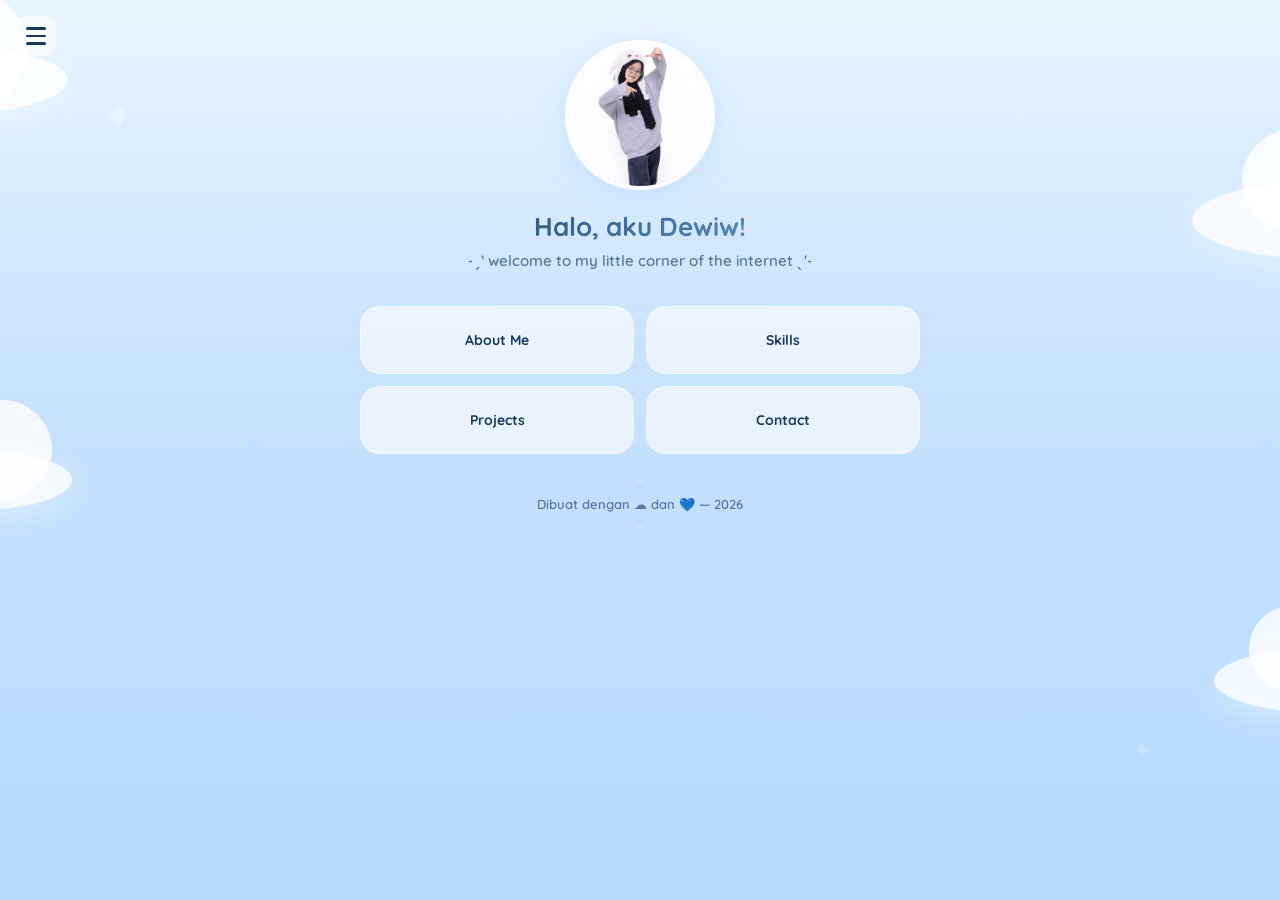
==== index.html @ 667086fc "Deploy pertama" ====
<!DOCTYPE html>
<html lang="id">
<head>
  <meta charset="UTF-8" />
  <meta name="viewport" content="width=device-width, initial-scale=1.0" />
  <title>Portofolio Imut 🌥️</title>
  <link rel="stylesheet" href="style.css" />
  <style>
    .home-menu {
      display: grid;
      grid-template-columns: 1fr 1fr;
      gap: 12px;
      margin-top: 24px;
    }
    .home-menu a {
      text-decoration: none;
      color: inherit;
      display: block;
    }
    .home-menu .menu-item {
      background: rgba(255, 255, 255, 0.6);
      border-radius: 20px;
      padding: 24px 12px;
      border: 1px solid rgba(255, 255, 255, 0.6);
      text-align: center;
      transition: transform 0.2s ease, box-shadow 0.2s ease;
      cursor: pointer;
    }
    .home-menu .menu-item:hover {
      transform: translateY(-4px);
      box-shadow: 0 8px 32px rgba(179, 217, 255, 0.4);
    }
    .home-menu .menu-item:active {
      animation: menuPop 0.35s ease;
    }
    @keyframes menuPop {
      0% { transform: scale(1); }
      30% { transform: scale(0.9); }
      60% { transform: scale(1.05); }
      100% { transform: scale(1); }
    }
    .home-menu .menu-item .label {
      font-size: 14px;
      font-weight: 700;
      color: #1a3a5c;
    }
  </style>
</head>
<body>
  <div class="clouds">
    <div class="cloud cloud-1"></div>
    <div class="cloud cloud-2"></div>
    <div class="cloud cloud-3"></div>
    <div class="cloud cloud-4"></div>
  </div>

  <div class="sparkle-container"></div>

  <div class="hamburger" id="hamburger" onclick="toggleMenu()">
    <span></span>
    <span></span>
    <span></span>
  </div>

  <nav class="menu-overlay" id="menuOverlay">
    <div class="menu-content">
      <a href="about.html" class="menu-link">💌 About</a>
      <a href="skills.html" class="menu-link">🌸 Skills</a>
      <a href="projects.html" class="menu-link">🍡 Projects</a>
      <a href="contact.html" class="menu-link">💬 Contact</a>
    </div>
  </nav>

  <div class="container">
    <header>
      <div class="avatar">
        <div class="foto-wrapper">
          <img src="foto.jpg" alt="foto" class="foto-profil" />
        </div>
      </div>
      <h1>Halo, aku Dewiw!</h1>
      <p class="subtitle">˗ˏˋ welcome to my little corner of the internet ˎˊ˗</p>
    </header>

    <div class="home-menu">
      <a href="about.html">
        <div class="menu-item">
          <div class="label">About Me</div>
        </div>
      </a>
      <a href="skills.html">
        <div class="menu-item">
          <div class="label">Skills</div>
        </div>
      </a>
      <a href="projects.html">
        <div class="menu-item">
          <div class="label">Projects</div>
        </div>
      </a>
      <a href="contact.html">
        <div class="menu-item">
          <div class="label">Contact</div>
        </div>
      </a>
    </div>

    <footer>
      <p>Dibuat dengan ☁️ dan 💙 — 2026</p>
    </footer>
  </div>

<script>
  const sparkleContainer = document.querySelector('.sparkle-container');

  function burstSparkles(e) {
    const sparks = ['✦', '✧', '💙', '☁️', '✨', '⭐'];
    for (let i = 0; i < 6; i++) {
      const spark = document.createElement('span');
      spark.textContent = sparks[Math.floor(Math.random() * sparks.length)];
      spark.style.cssText = `
        position: fixed;
        left: ${e.clientX}px;
        top: ${e.clientY}px;
        font-size: ${12 + Math.random() * 16}px;
        pointer-events: none;
        z-index: 999;
        transition: all ${0.5 + Math.random() * 0.5}s ease-out;
        opacity: 1;
      `;
      sparkleContainer.appendChild(spark);
      requestAnimationFrame(() => {
        spark.style.left = (e.clientX + (Math.random() - 0.5) * 100) + 'px';
        spark.style.top = (e.clientY + (Math.random() - 0.5) * 100) + 'px';
        spark.style.opacity = '0';
        spark.style.transform = 'scale(1.5)';
      });
      setTimeout(() => spark.remove(), 1000);
    }
  }

  document.querySelectorAll('.home-menu a').forEach(el => {
    el.addEventListener('click', function(e) {
      burstSparkles(e);
      e.preventDefault();
      const href = this.getAttribute('href');
      setTimeout(() => { window.location.href = href; }, 350);
    });
  });

  function toggleMenu() {
    document.getElementById('hamburger').classList.toggle('open');
    document.getElementById('menuOverlay').classList.toggle('open');
  }
</script>
</body>
</html>
---- style.css ----
@import url('https://fonts.googleapis.com/css2?family=Quicksand:wght@400;600;700&display=swap');

* {
  margin: 0;
  padding: 0;
  box-sizing: border-box;
}

body {
  font-family: 'Quicksand', 'Segoe UI', system-ui, sans-serif;
  background: linear-gradient(180deg, #e8f4ff 0%, #c9e2ff 40%, #b3d9ff 100%);
  min-height: 100vh;
  position: relative;
  overflow-x: hidden;
  color: #2c3e50;
}

body::before {
  content: '✦';
  font-size: 40px;
  position: fixed;
  top: 10%;
  left: 8%;
  color: rgba(255, 255, 255, 0.3);
  animation: twinkle 3s ease-in-out infinite;
}
body::after {
  content: '✦';
  font-size: 24px;
  position: fixed;
  bottom: 15%;
  right: 10%;
  color: rgba(255, 255, 255, 0.25);
  animation: twinkle 4s ease-in-out infinite 1s;
}

@keyframes twinkle {
  0%, 100% { opacity: 0.3; transform: scale(1); }
  50% { opacity: 1; transform: scale(1.3); }
}

/* ===== AWAN ===== */
.clouds {
  position: fixed;
  top: 0;
  left: 0;
  width: 100%;
  height: 100%;
  pointer-events: none;
  z-index: 0;
}

.cloud {
  position: absolute;
  background: rgba(255, 255, 255, 0.8);
  border-radius: 50%;
  box-shadow:
    0 8px 32px rgba(255, 255, 255, 0.4),
    inset 0 -4px 12px rgba(255, 255, 255, 0.2);
}

.cloud::before,
.cloud::after {
  content: '';
  position: absolute;
  background: inherit;
  border-radius: 50%;
}

.cloud-1 {
  width: 260px;
  height: 70px;
  top: 5%;
  left: -15%;
  animation: float 22s ease-in-out infinite;
}
.cloud-1::before {
  width: 90px;
  height: 90px;
  top: -45px;
  left: 40px;
}
.cloud-1::after {
  width: 120px;
  height: 120px;
  top: -55px;
  left: 100px;
}

.cloud-2 {
  width: 280px;
  height: 80px;
  top: 20%;
  right: -15%;
  animation: float 26s ease-in-out infinite reverse;
}
.cloud-2::before {
  width: 100px;
  height: 100px;
  top: -50px;
  left: 50px;
}
.cloud-2::after {
  width: 140px;
  height: 140px;
  top: -60px;
  left: 120px;
}

.cloud-3 {
  width: 200px;
  height: 60px;
  top: 50%;
  left: -10%;
  animation: float 24s ease-in-out infinite 3s;
}
.cloud-3::before {
  width: 80px;
  height: 80px;
  top: -40px;
  left: 30px;
}
.cloud-3::after {
  width: 100px;
  height: 100px;
  top: -50px;
  left: 80px;
}

.cloud-4 {
  width: 220px;
  height: 65px;
  top: 72%;
  right: -12%;
  animation: float 20s ease-in-out infinite 5s reverse;
}
.cloud-4::before {
  width: 85px;
  height: 85px;
  top: -42px;
  left: 35px;
}
.cloud-4::after {
  width: 110px;
  height: 110px;
  top: -52px;
  left: 90px;
}

@keyframes float {
  0%, 100% { transform: translateX(0); }
  50% { transform: translateX(100px); }
}

/* ===== KONTEN ===== */
.container {
  position: relative;
  z-index: 1;
  max-width: 600px;
  margin: 0 auto;
  padding: 40px 20px;
}

header {
  text-align: center;
  margin-bottom: 36px;
}

.avatar {
  margin-bottom: 16px;
  animation: bounce 2.5s ease-in-out infinite;
}

.foto-wrapper {
  width: 150px;
  height: 150px;
  border-radius: 50%;
  overflow: hidden;
  border: 4px solid rgba(255, 255, 255, 0.9);
  box-shadow: 0 6px 24px rgba(179, 217, 255, 0.5);
  display: inline-block;
}

.foto-profil {
  width: 100%;
  height: 100%;
  object-fit: cover;
  object-position: center;
  transform: scale(1.5);
}

@keyframes bounce {
  0%, 100% { transform: translateY(0); }
  50% { transform: translateY(-10px); }
}

h1 {
  font-size: 26px;
  font-weight: 700;
  background: linear-gradient(135deg, #1a3a5c, #6da5d9, #b3d9ff, #1a3a5c);
  background-size: 300% auto;
  -webkit-background-clip: text;
  background-clip: text;
  -webkit-text-fill-color: transparent;
  animation: gradientShift 4s ease-in-out infinite;
}

@keyframes gradientShift {
  0%, 100% { background-position: 0% center; }
  50% { background-position: 100% center; }
}

.subtitle {
  font-size: 15px;
  color: #5a7a9a;
  margin-top: 8px;
  font-weight: 600;
}

/* ===== SEKSI ===== */
section {
  background: rgba(255, 255, 255, 0.65);
  backdrop-filter: blur(16px);
  border-radius: 24px;
  padding: 24px;
  margin-bottom: 18px;
  box-shadow: 0 6px 28px rgba(179, 217, 255, 0.3);
  border: 2px dashed rgba(255, 255, 255, 0.7);
  position: relative;
  text-align: center;
}

section::before {
  position: absolute;
  top: -10px;
  right: 20px;
  font-size: 16px;
  opacity: 0.4;
}

.about::before {
  content: '˗ˏˋ 💌 ˎˊ˗';
}

.skills::before {
  content: '˗ˏˋ 🌸 ˎˊ˗';
}

.projects::before {
  content: '˗ˏˋ 🍡 ˎˊ˗';
}

.contact::before {
  content: '˗ˏˋ 💬 ˎˊ˗';
}

h2 {
  font-size: 18px;
  font-weight: 700;
  color: #1a3a5c;
  margin-bottom: 12px;
  text-align: center;
}

.about p {
  line-height: 1.8;
  font-size: 14px;
  color: #3a5a7a;
  font-weight: 500;
}

.skill-tags {
  display: flex;
  flex-wrap: wrap;
  gap: 8px;
  justify-content: center;
}

.skill-tags span {
  background: linear-gradient(135deg, #d4e8ff, #b3d9ff);
  color: #1a3a5c;
  padding: 6px 16px;
  border-radius: 30px;
  font-size: 13px;
  font-weight: 600;
  border: 1px solid rgba(255, 255, 255, 0.6);
  cursor: pointer;
  transition: transform 0.15s ease;
  user-select: none;
}

.skill-tags span:active {
  animation: pop 0.3s ease;
}

@keyframes pop {
  0% { transform: scale(1); }
  40% { transform: scale(0.85); }
  70% { transform: scale(1.1); }
  100% { transform: scale(1); }
}

.tags {
  display: flex;
  flex-wrap: wrap;
  gap: 6px;
  margin-top: 12px;
  justify-content: center;
}

.tags span {
  background: rgba(255, 255, 255, 0.7);
  color: #4a6a8a;
  padding: 4px 14px;
  border-radius: 20px;
  font-size: 12px;
  font-weight: 600;
  border: 1px solid rgba(255, 255, 255, 0.5);
  cursor: pointer;
  user-select: none;
}

.project-grid {
  display: grid;
  grid-template-columns: 1fr 1fr;
  gap: 12px;
  max-width: 400px;
  margin: 0 auto;
}

.project-card-link {
  text-decoration: none;
  color: inherit;
  display: block;
}

.project-card {
  background: linear-gradient(145deg, rgba(255,255,255,0.8), rgba(255,255,255,0.4));
  border-radius: 20px;
  padding: 32px 16px;
  border: none;
  transition: transform 0.3s ease, box-shadow 0.3s ease;
  cursor: pointer;
  user-select: none;
  text-align: center;
  aspect-ratio: 1 / 1;
  display: flex;
  flex-direction: column;
  align-items: center;
  justify-content: center;
  box-shadow:
    0 4px 16px rgba(179, 217, 255, 0.2),
    inset 0 1px 0 rgba(255,255,255,0.8);
  backdrop-filter: blur(8px);
}

.project-card:hover {
  transform: translateY(-6px) scale(1.02);
  box-shadow:
    0 12px 40px rgba(179, 217, 255, 0.35),
    inset 0 1px 0 rgba(255,255,255,0.9);
}

.project-card .card-emoji {
  font-size: 36px;
  margin-bottom: 8px;
}

.project-card .card-title {
  font-size: 14px;
  font-weight: 700;
  color: #1a3a5c;
}

.hamburger {
  position: fixed;
  top: 16px;
  left: 16px;
  z-index: 100;
  width: 40px;
  height: 40px;
  border-radius: 12px;
  background: rgba(255, 255, 255, 0.6);
  backdrop-filter: blur(8px);
  border: 1px solid rgba(255, 255, 255, 0.6);
  display: flex;
  flex-direction: column;
  align-items: center;
  justify-content: center;
  gap: 5px;
  cursor: pointer;
  transition: transform 0.2s ease;
}

.hamburger span {
  display: block;
  width: 20px;
  height: 2.5px;
  background: #1a3a5c;
  border-radius: 2px;
  transition: all 0.3s ease;
}

.hamburger.open span:nth-child(1) {
  transform: rotate(45deg) translate(5px, 5px);
}
.hamburger.open span:nth-child(2) {
  opacity: 0;
}
.hamburger.open span:nth-child(3) {
  transform: rotate(-45deg) translate(5px, -5px);
}

.menu-overlay {
  position: fixed;
  top: 0; left: 0; width: 100%; height: 100%;
  z-index: 90;
  background: rgba(255, 255, 255, 0.5);
  backdrop-filter: blur(20px);
  display: flex;
  align-items: center;
  justify-content: center;
  opacity: 0;
  pointer-events: none;
  transition: opacity 0.3s ease;
}

.menu-overlay.open {
  opacity: 1;
  pointer-events: auto;
}

.menu-content {
  display: flex;
  flex-direction: column;
  gap: 20px;
  text-align: center;
}

.menu-link {
  font-family: 'Quicksand', sans-serif;
  font-size: 22px;
  font-weight: 700;
  color: #1a3a5c;
  text-decoration: none;
  transition: transform 0.2s ease;
  padding: 8px 24px;
  border-radius: 16px;
}

.menu-link:hover {
  transform: scale(1.1);
  background: rgba(255, 255, 255, 0.4);
}

html {
  scroll-behavior: smooth;
}

.sparkle-container {
  position: fixed;
  top: 0;
  left: 0;
  width: 100%;
  height: 100%;
  pointer-events: none;
  z-index: 999;
}

.next-link {
  display: inline-block;
  margin-top: 20px;
  padding: 10px 28px;
  background: rgba(255,255,255,0.6);
  backdrop-filter: blur(8px);
  border-radius: 30px;
  color: #1a3a5c;
  text-decoration: none;
  font-weight: 700;
  font-size: 14px;
  border: 1px solid rgba(255,255,255,0.6);
  transition: transform 0.2s ease, box-shadow 0.2s ease;
}

.next-link:hover {
  transform: scale(1.05);
  box-shadow: 0 4px 20px rgba(179, 217, 255, 0.4);
}



footer {
  text-align: center;
  padding: 24px 20px;
  color: #5a7a9a;
  font-size: 13px;
  font-weight: 600;
}

footer::before,
footer::after {
  content: ' ～';
  color: #b3d9ff;
}
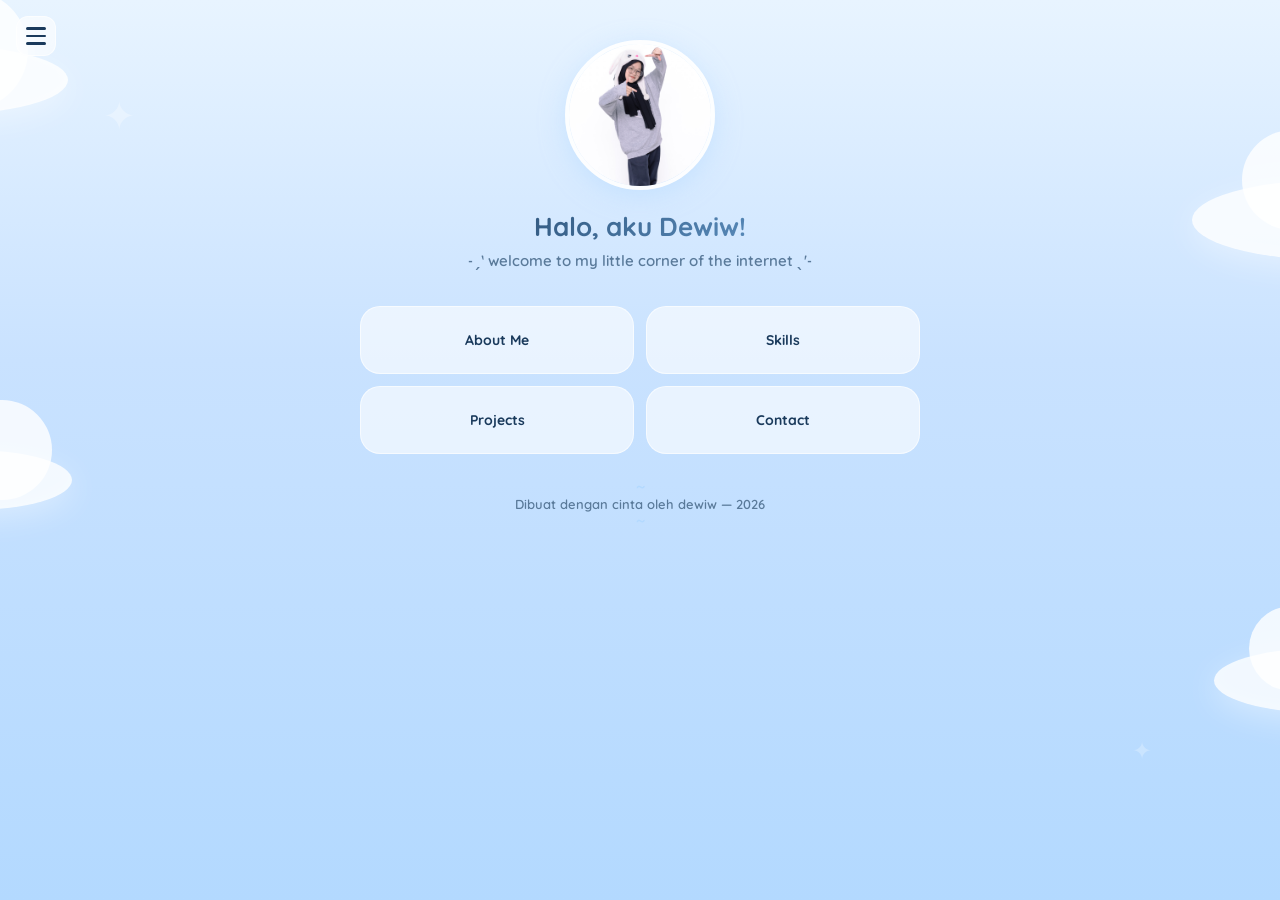
==== commit d5be7520: "Update index.html" ====
--- a/index.html
+++ b/index.html
@@ -3,7 +3,7 @@
 <head>
   <meta charset="UTF-8" />
   <meta name="viewport" content="width=device-width, initial-scale=1.0" />
-  <title>Portofolio Imut 🌥️</title>
+  <title>dewiw profile 🌥️</title>
   <link rel="stylesheet" href="style.css" />
   <style>
     .home-menu {
@@ -64,10 +64,10 @@
 
   <nav class="menu-overlay" id="menuOverlay">
     <div class="menu-content">
-      <a href="about.html" class="menu-link">💌 About</a>
-      <a href="skills.html" class="menu-link">🌸 Skills</a>
-      <a href="projects.html" class="menu-link">🍡 Projects</a>
-      <a href="contact.html" class="menu-link">💬 Contact</a>
+      <a href="about.html" class="menu-link"> About</a>
+      <a href="skills.html" class="menu-link"> Skills</a>
+      <a href="projects.html" class="menu-link"> Projects</a>
+      <a href="contact.html" class="menu-link"> Contact</a>
     </div>
   </nav>
 
@@ -106,7 +106,7 @@
     </div>
 
     <footer>
-      <p>Dibuat dengan ☁️ dan 💙 — 2026</p>
+      <p>Dibuat dengan cinta oleh dewiw — 2026</p>
     </footer>
   </div>
 
